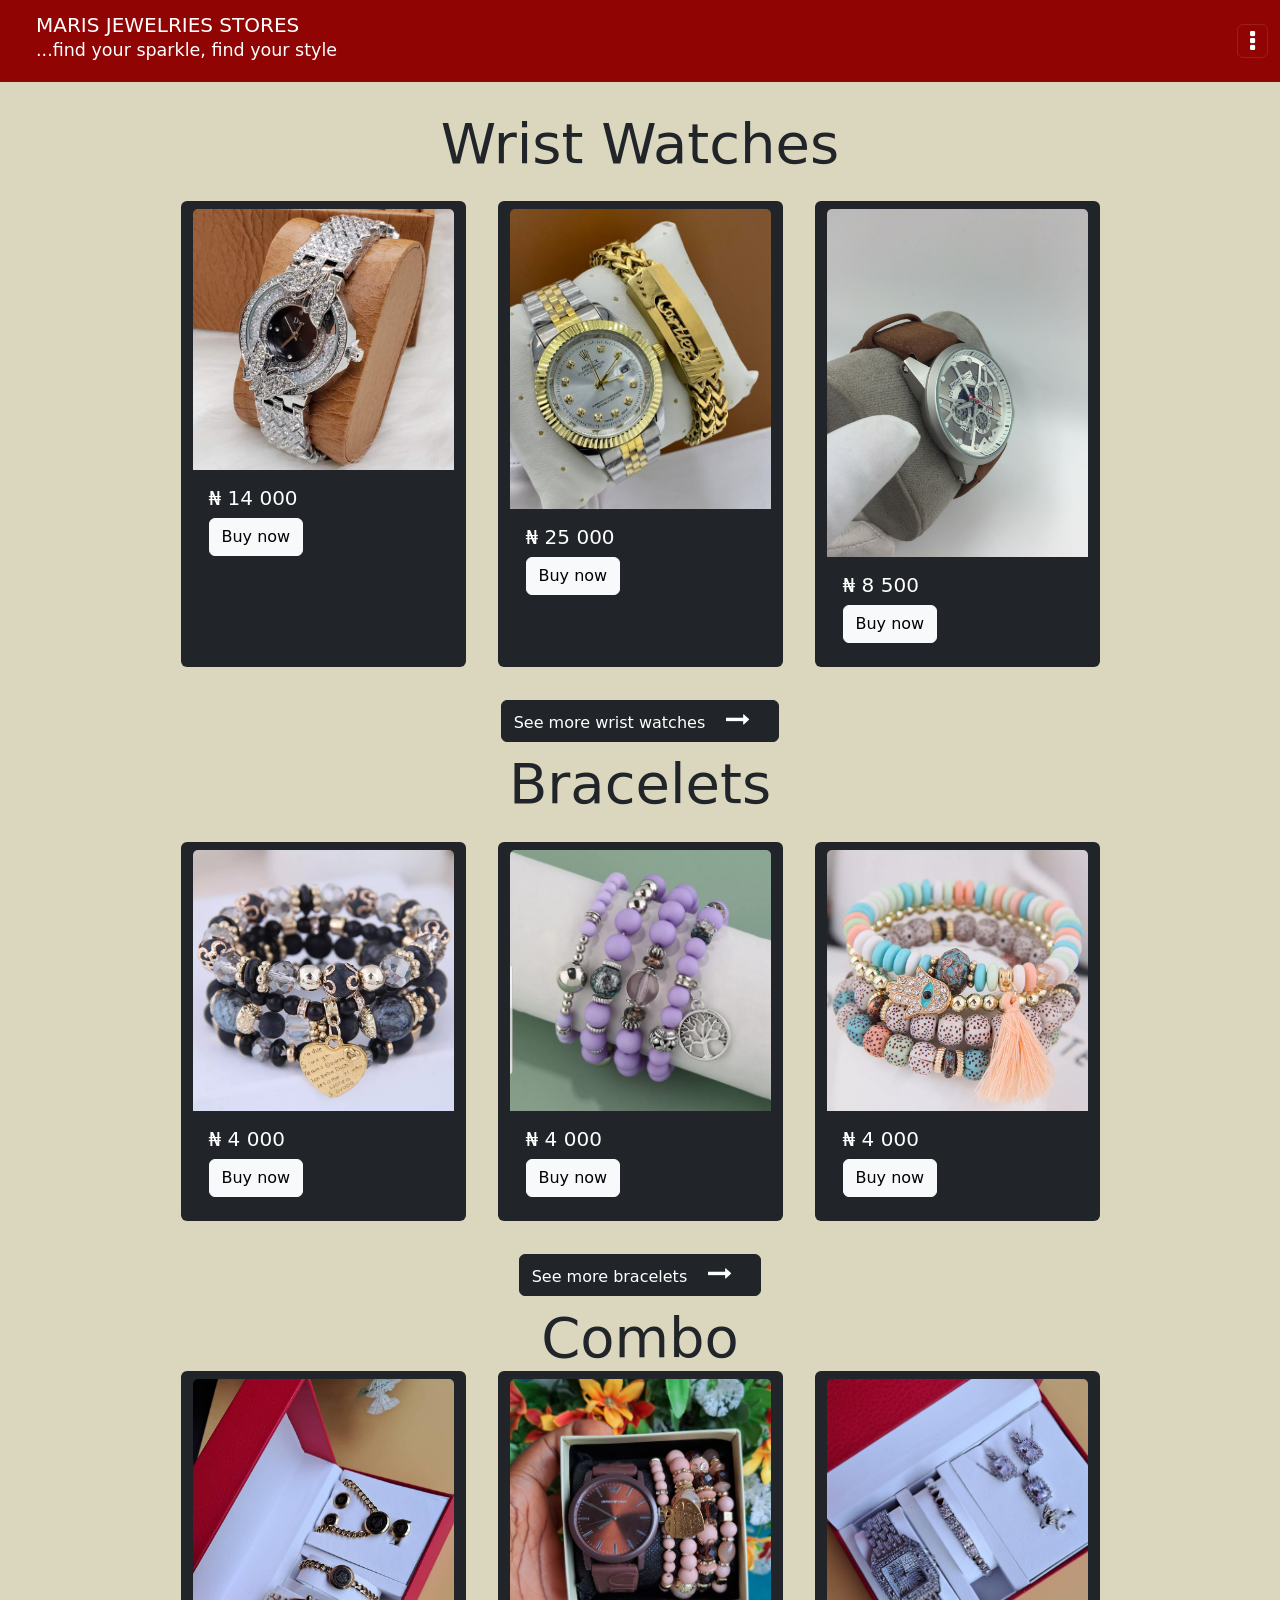
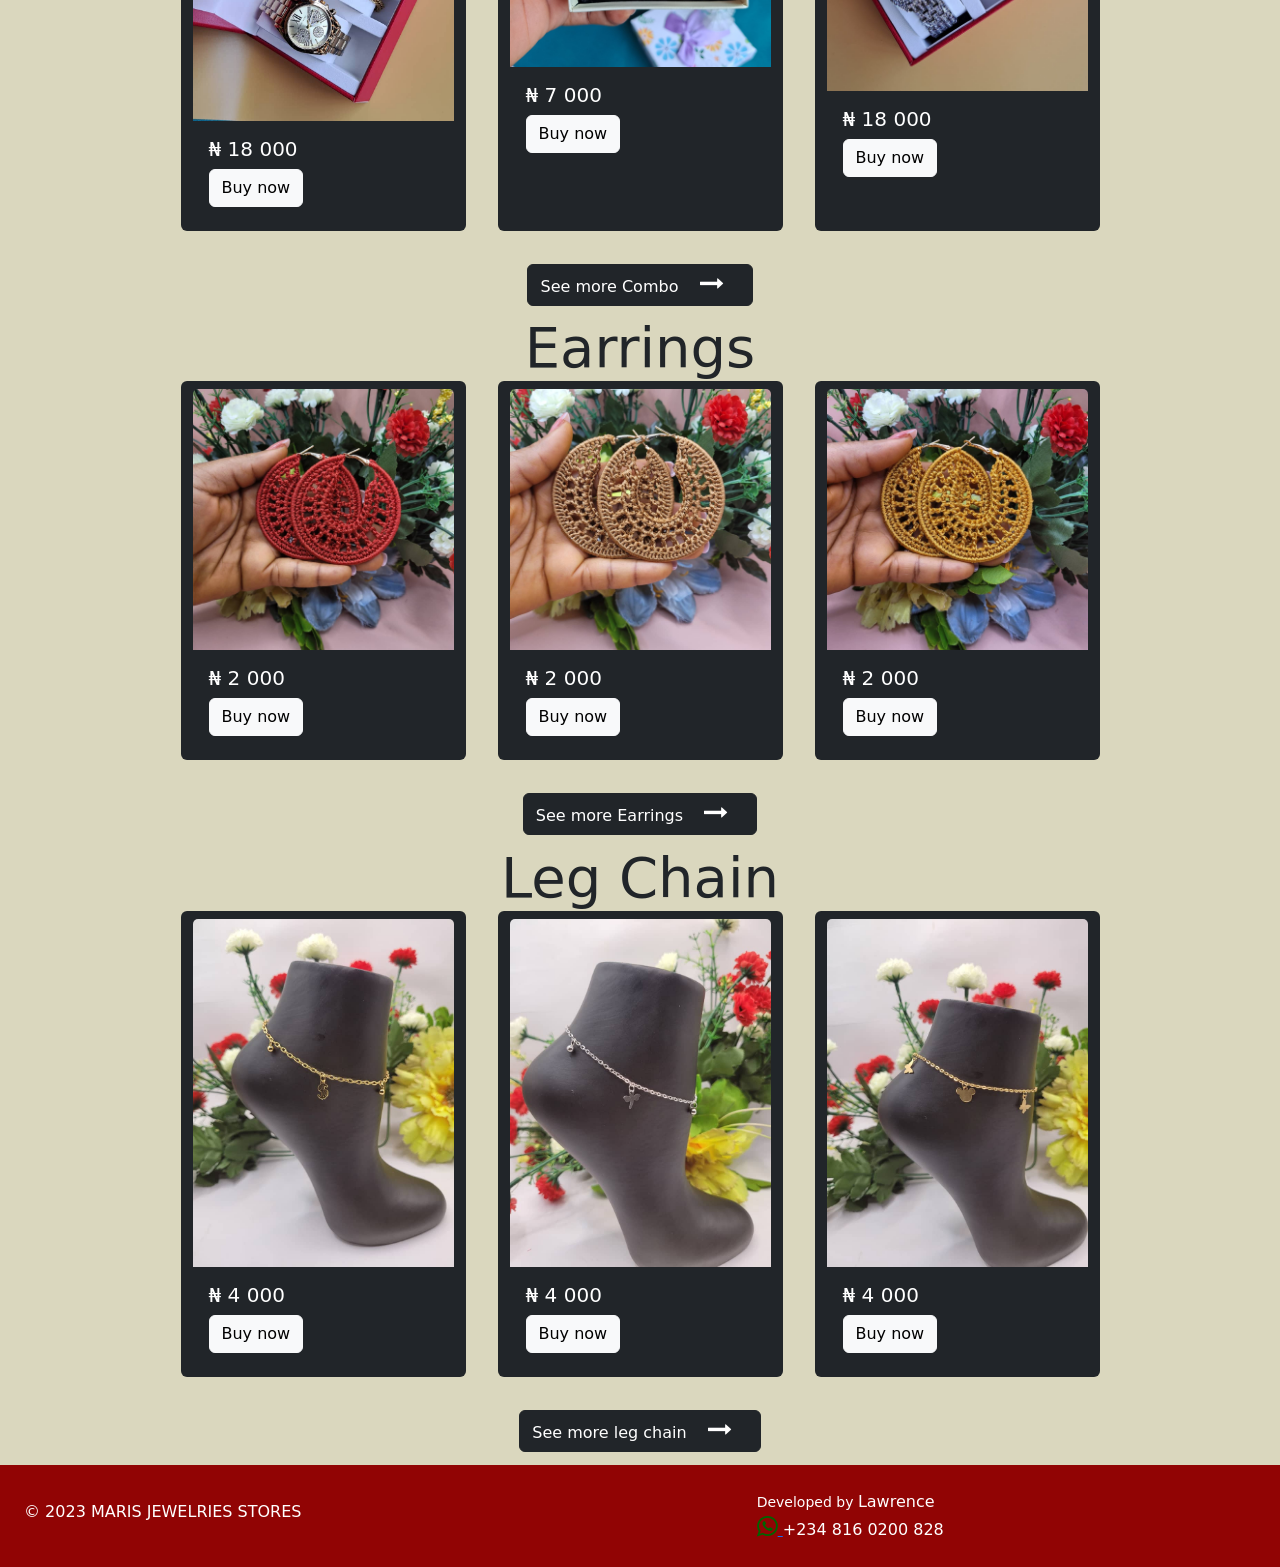
==== index.html @ eedc2226 "Add files via upload" ====
<!DOCTYPE html>
<html lang="en">
<head>
    <meta charset="UTF-8">
    <meta name="viewport" content="width=device-width, initial-scale=1.0">
    <title>Maris_Jewelries_Stores</title>
    <link rel="stylesheet" href="includes/css/style.css">
    <link rel="stylesheet" href="includes/css/bootstrap.css">
    <link rel="stylesheet" href="https://cdnjs.cloudflare.com/ajax/libs/font-awesome/4.7.0/css/font-awesome.min.css">
</head>
<body style="background-color: hsl(54, 28%, 80%)">
    <!-- header -->
    <nav class="navbar fixed-top navbar-dark " style="background-color: rgb(145, 4, 4);">
        <div class="container-fluid">
                    <a class="navbar-brand h3 mx-0 mx-lg-4" href="index.html" style="color: white;">
                        MARIS JEWELRIES STORES
                        <span class="small"><br>...find your sparkle, find your style</span>
                    </a>
                
                 
                    <button class="navbar-toggler" type="button" data-bs-toggle="offcanvas" data-bs-target="#offcanvasNavbar" aria-controls="offcanvasNavbar" aria-label="Toggle navigation">
                        <span><i class="fa fa-ellipsis-v" style="font-size:24px; color: white;"></i></span>
                      </button>
        
          <div class="offcanvas offcanvas-end fw-bold" tabindex="-1" id="offcanvasNavbar" aria-labelledby="offcanvasNavbarLabel" style="background-color: hsl(54, 28%, 80%); color: black;">
            <div class="offcanvas-header">
              <h5 class="offcanvas-title fw-bold" id="offcanvasNavbarLabel">Categories</h5>
              <button type="button" class="btn-close fw-bold" data-bs-dismiss="offcanvas" aria-label="Close"></button>
            </div>
            <div class="offcanvas-body">
              <ul class="navbar-nav justify-content-end flex-grow-1 pe-3">
                <li class="nav-item">
                  <a class="nav-link active text-dark fw-bold" aria-current="page" href="wrist_watches.html">Wrist Watch</a>
                </li>
                <li class="nav-item">
                  <a class="nav-link text-dark fw-bold" href="bracelets.html">Bracelets</a>
                </li>
                <li class="nav-item">
                    <a class="nav-link text-dark fw-bold" href="combo.html">Wrist Watch, Bracelet & Earring Combo</a>
                  </li>
                <li class="nav-item">
                    <a class="nav-link text-dark fw-bold" href="leg_chain.html">Leg Chain</a>
                  </li>
                  <li class="nav-item">
                    <a class="nav-link text-dark fw-bold" href="earrings.html">Earring</a>
                  </li>
              </ul>
            </div>
          </div>
        </div>
      </nav>

    <!-- nav with products displayed -->
    <div class="container justify-content-center" style="margin-top:110px;">
        <div class="display-4 text-center">Wrist Watches</div>
         <div class="row justify-content-center mt-4">
        <!-- first product -->
            <div class="card mb-3 col-6 col-md-3 border-0 text-bg-dark mx-3">
            <img src="pictures/wrist_watches/wristwatch22.jpg" class="card-img-top mt-2" alt="" id="product1"/>
            <div class="card-body">
                <h5 class="card-title">&#8358 <span id="price1">14 000</span> </h5>

                <p class="card-text">
                    <button class="btn btn-light h5" id="buy_now_btn1">Buy now</button>
                </p>
            </div>
            </div>
            <!-- second product -->
            <div class="card mb-3 col-6 col-md-3 border-0 text-bg-dark mx-3">
            <img src="pictures/wrist_watches/wristwatch4.jpg" class="card-img-top mt-2" alt="" title="" id="product2"/>
            <div class="card-body">
                <h5 class="card-title">&#8358 <span id="price2">25 000</span> </h5>

                <p class="card-text">
                    <button class="btn btn-light h5" id="buy_now_btn2">Buy now</button>
                </p>
            </div>
            </div>
            <!-- third product -->
            <div class="card mb-3 col-6 col-md-3 border-0 text-bg-dark mx-3">
            <img src="pictures/wrist_watches/wristwatch30.jpg" class="card-img-top mt-2" alt="" id="product3" />
            <div class="card-body">
                <h5 class="card-title">&#8358 <span id="price3">8 500</span> </h5>

                <p class="card-text">
                    <button class="btn btn-light h5" id="buy_now_btn3">Buy now</button>
                </p>
            </div>
            </div>
        </div>   
        <!-- see more button for wrist watches -->
        <div class="display-4 text-center">
            <button class="btn btn-dark" id="unisex_btn">
                <a href="wrist_watches.html" class="text-decoration-none text-white">See more wrist watches</a>
                <i class="fa fa-long-arrow-right mx-3" style="font-size:24px"></i>
            </button>
        </div>  
            <!-- bracelets -->
        <div class="display-4 text-center">Bracelets</div>
        <div class="row justify-content-center mt-4">
             <!-- fourth product -->
             <div class="card mb-3 col-6 col-md-3 border-0 text-bg-dark mx-3">
                <img src="pictures/bracelets/Bracelets4.jpg" class="card-img-top mt-2" alt="" id="product4"/>
                <div class="card-body">
                        <h5 class="card-title">&#8358 <span id="price4">4 000</span> </h5>

                        <p class="card-text">
                            <button class="btn btn-light h5" id="buy_now_btn4">Buy now</button>
                        </p>
                </div>
                </div>
                <!-- fifth product -->
                <div class="card mb-3 col-6 col-md-3 border-0 text-bg-dark mx-3">
                <img src="pictures/bracelets/Bracelets14.jpg" class="card-img-top mt-2" alt="" id="product5" />
                <div class="card-body">
                    <h5 class="card-title">&#8358 <span id="price5">4 000</span> </h5>

                    <p class="card-text">
                        <button class="btn btn-light h5" id="buy_now_btn5">Buy now</button>
                    </p>
                </div>
                </div>
                <!-- sixth product -->
                <div class="card mb-3 col-6 col-md-3 border-0 text-bg-dark mx-3">
                <img src="pictures/bracelets/Bracelets10.jpg" class="card-img-top mt-2" alt="" id="product6"/>
                <div class="card-body">
                    <h5 class="card-title">&#8358 <span id="price6">4 000</span> </h5>

                    <p class="card-text">
                        <button class="btn btn-light h5" id="buy_now_btn6">Buy now</button>
                    </p>
                </div>
            </div>
        </div>
        <!-- button for bracelets see more -->
        <div class="display-4 text-center">
            <button class="btn btn-dark" id="unisex_btn">
                <a href="bracelets.html" class="text-decoration-none text-white">See more bracelets</a>
                <i class="fa fa-long-arrow-right mx-3" style="font-size:24px"></i>
            </button>
        </div> 
        <!-- reviews -->
        <!-- <div class="display-6 text-center">What our customers are saying</div>
            <div class="card my-3 ms-5" style="max-width: 540px">
                <div class="row g-0">
                    <div class="col-5">
                        <img src="pictures/html-and-js.png" class="img-fluid rounded-start" alt="" />
                    </div>
                    <div class="col-6">
                        <div class="card-body">
                        <h5 class="card-title">Josh Best</h5>
                        <p class="card-text">
                            write review text here
                        </p>
                        <p class="card-text">
                            <small class="text-muted">Last updated 3 mins ago</small>
                        </p>
                        </div>
                    </div>
                </div>
            </div> -->
        <!-- second group of products -->
        <div class="display-4 text-center">Combo</div>
        <div class="row justify-content-center">
             <!-- 27 product -->
            <div class="card mb-3 col-6 col-md-3 border-0 text-bg-dark mx-3">
            <img src="pictures/combo/combo5.jpg" class="card-img-top mt-2" alt="" id="product27"/>
            <div class="card-body">
                <h5 class="card-title">&#8358 <span id="price27">18 000</span></h5>

                <p class="card-text">
                    <button class="btn btn-light h5" id="buy_now_btn27">Buy now</button>
                </p>
            </div>
            </div>
            
            <!-- 28 product -->
            <div class="card mb-3 col-6 col-md-3 border-0 text-bg-dark mx-3">
            <img src="pictures/combo/combo7.jpg" class="card-img-top mt-2" alt="" id="product28"/>
            <div class="card-body">
                <h5 class="card-title">&#8358 <span id="price28">7 000</span></h5>

                <p class="card-text">
                    <button class="btn btn-light h5" id="buy_now_btn28">Buy now</button>
                </p>
            </div>
            </div>
            <!-- 29 product -->
            <div class="card mb-3 col-6 col-md-3 border-0 text-bg-dark mx-3">
            <img src="pictures/combo/combo2.jpg" class="card-img-top mt-2" alt="" id="product29" />
            <div class="card-body">
                <h5 class="card-title">&#8358 <span id="price29">18 000</span></h5>

                <p class="card-text">
                    <button class="btn btn-light h5" id="buy_now_btn29">Buy now</button>
                </p>
            </div>
            </div>
        </div>
        <!-- button for Wrist Watch, Bracelets & Earring Combo see more -->
        <div class="display-4 text-center">
            <button class="btn btn-dark" id="unisex_btn">
                <a href="combo.html" class="text-decoration-none text-white">See more Combo</a>
                <i class="fa fa-long-arrow-right mx-3" style="font-size:24px"></i>
            </button>
        </div> 
        <!-- Earrings -->
        <div class="display-4 text-center">Earrings</div>
        <div class="row justify-content-center">
            <!-- 7 product -->
            <div class="card mb-3 col-6 col-md-3 border-0 text-bg-dark mx-3">
            <img src="pictures/earrings/earring1.jpg" class="card-img-top mt-2" alt="" id="product7"/>
            <div class="card-body">
                <h5 class="card-title">&#8358 <span id="price7">2 000</span></h5>

                <p class="card-text">
                    <button class="btn btn-light h5" id="buy_now_btn7">Buy now</button>
                </p>
            </div>
            </div>
            <!-- 8 product -->
            <div class="card mb-3 col-6 col-md-3 border-0 text-bg-dark mx-3">
            <img src="pictures/earrings/earring2.jpg" class="card-img-top mt-2" alt="" id="product8"/>
            <div class="card-body">
                <h5 class="card-title">&#8358 <span id="price8">2 000</span></h5>

                <p class="card-text">
                    <button class="btn btn-light h5" id="buy_now_btn8">Buy now</button>
                </p>
            </div>
            </div>
            <!-- 9 product -->
            <div class="card mb-3 col-6 col-md-3 border-0 text-bg-dark mx-3">
            <img src="pictures/earrings/earring3.jpg" class="card-img-top mt-2" alt="" id="product9"/>
            <div class="card-body">
                <h5 class="card-title">&#8358 <span id="price9">2 000</span></h5>

                <p class="card-text">
                    <button class="btn btn-light h5" id="buy_now_btn9">Buy now</button>
                </p>
            </div>
            </div>
        </div>
        <!-- button for earrings see more -->
        <div class="display-4 text-center">
            <button class="btn btn-dark">
                <a href="earrings.html" class="text-decoration-none text-white">See more Earrings</a>
                <i class="fa fa-long-arrow-right mx-3" style="font-size:24px"></i>
            </button>
        </div> 
                <!-- Leg Chains -->
                <div class="display-4 text-center">Leg Chain</div>
                <div class="row justify-content-center">
                    <!-- 10th product -->
                    <div class="card mb-3 col-6 col-md-3 border-0 text-bg-dark mx-3">
                    <img src="pictures/leg_chain/leg_chain.jpg" class="card-img-top mt-2" alt="" id="product10"/>
                    <div class="card-body">
                        <h5 class="card-title">&#8358 <span id="price10">4 000</span></h5>
        
                        <p class="card-text">
                            <button class="btn btn-light h5" id="buy_now_btn10">Buy now</button>
                        </p>
                    </div>
                    </div>
                    <!-- 11th product -->
                    <div class="card mb-3 col-6 col-md-3 border-0 text-bg-dark mx-3">
                    <img src="pictures/leg_chain/leg_chain1.jpg" class="card-img-top mt-2" alt="" id="product11"/>
                    <div class="card-body">
                        <h5 class="card-title">&#8358 <span id="price11">4 000</span></h5>
        
                        <p class="card-text">
                            <button class="btn btn-light h5" id="buy_now_btn11">Buy now</button>
                        </p>
                    </div>
                    </div>
                    <!-- 12th product -->
                    <div class="card mb-3 col-6 col-md-3 border-0 text-bg-dark mx-3">
                    <img src="pictures/leg_chain/leg_chain3.jpg" class="card-img-top mt-2" alt="" id="product12"/>
                    <div class="card-body">
                        <h5 class="card-title">&#8358 <span id="price12">4 000</span></h5>
        
                        <p class="card-text">
                            <button class="btn btn-light h5" id="buy_now_btn12">Buy now</button>
                        </p>
                    </div>
                    </div>
                </div>
                <!-- button for foot wears see more -->
                <div class="display-4 text-center">
                    <button class="btn btn-dark" id="unisex_btn">
                        <a href="leg_chain.html" class="text-decoration-none text-white">See more leg chain</a>
                        <i class="fa fa-long-arrow-right mx-3" style="font-size:24px"></i>
                    </button>
                </div> 
    </div>

    <!-- footer -->
    <div class="container-fluid py-3" style="background-color: rgb(145, 4, 4); color: white; border-top: 5px solid hsl(54, 28%, 80%);">
        <div class="row justify-content-center mx-0 align-items-center mb-0" style="height: 70px;">
            <div class="col-md-7 h6">
                <span>&#169</span> 2023 MARIS JEWELRIES STORES
            </div>
            <div class="col-md-5">
                <small>Developed by </small>Lawrence 
                <br>
                <a href="https://wa.me/message/XAWDVOCTCI7GM1" target="_blank">
                    <i class="fa fa-whatsapp" style="font-size:24px; color:darkgreen"> </i>
                </a>
                +234 816 0200 828
            </div>
        </div>
    </div>

    <script src="includes/js/script.js"></script>
    <script src="includes/js/script2.js"></script>
    <script src="includes/js/earring.js"></script>
    <script src="includes/js/leg_chain.js"></script>
    <script src="includes/js/bootstrap.bundle.js"></script>
</body>
</html>
---- includes/css/style.css ----
body{
    background-color: hsl(50, 82%, 9%);
}
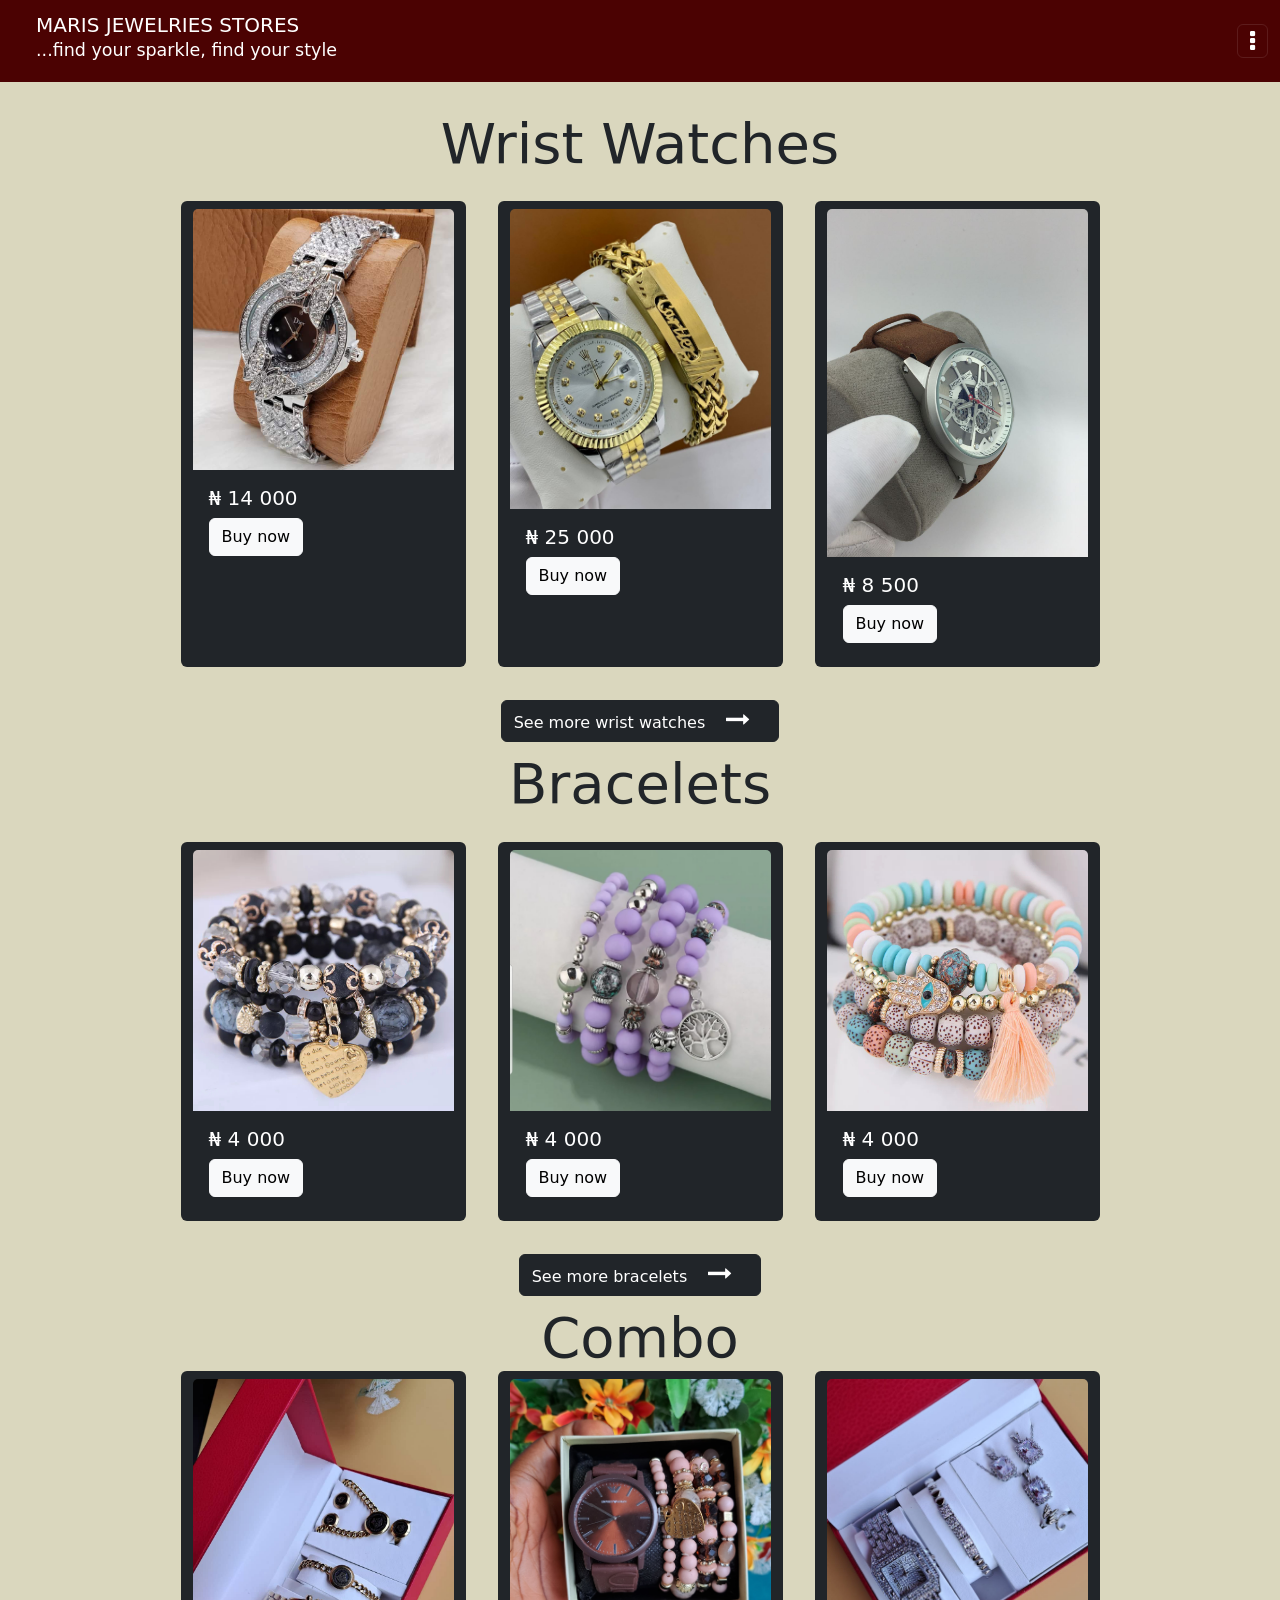
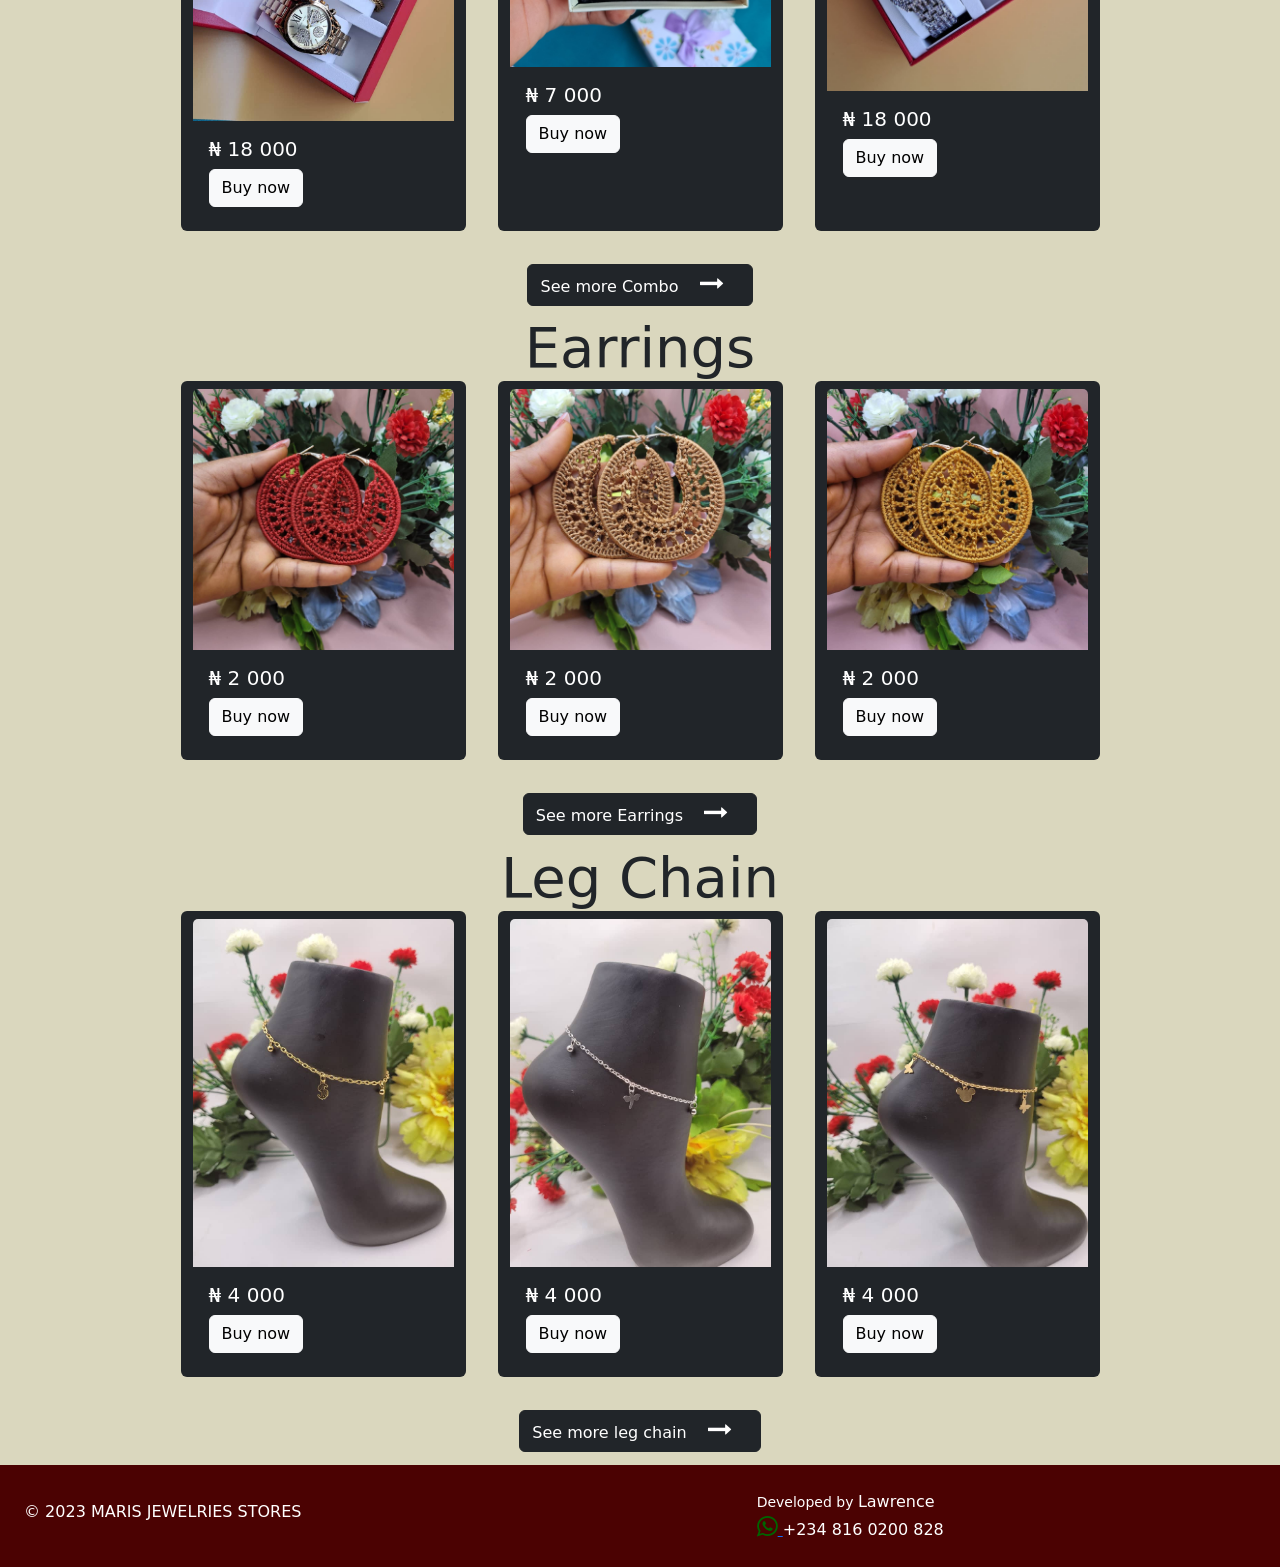
==== commit cddad077: "Add files via upload" ====
--- a/index.html
+++ b/index.html
@@ -10,7 +10,7 @@
 </head>
 <body style="background-color: hsl(54, 28%, 80%)">
     <!-- header -->
-    <nav class="navbar fixed-top navbar-dark " style="background-color: rgb(145, 4, 4);">
+    <nav class="navbar fixed-top navbar-dark " style="background-color: hsl(0, 95%, 15%);">
         <div class="container-fluid">
                     <a class="navbar-brand h3 mx-0 mx-lg-4" href="index.html" style="color: white;">
                         MARIS JEWELRIES STORES
@@ -36,13 +36,13 @@
                   <a class="nav-link text-dark fw-bold" href="bracelets.html">Bracelets</a>
                 </li>
                 <li class="nav-item">
-                    <a class="nav-link text-dark fw-bold" href="combo.html">Wrist Watch, Bracelet & Earring Combo</a>
+                    <a class="nav-link text-dark fw-bold" href="combo.html">Combo</a>
                   </li>
                 <li class="nav-item">
                     <a class="nav-link text-dark fw-bold" href="leg_chain.html">Leg Chain</a>
                   </li>
                   <li class="nav-item">
-                    <a class="nav-link text-dark fw-bold" href="earrings.html">Earring</a>
+                    <a class="nav-link text-dark fw-bold" href="earrings.html">Earrings</a>
                   </li>
               </ul>
             </div>
@@ -90,7 +90,7 @@
         </div>   
         <!-- see more button for wrist watches -->
         <div class="display-4 text-center">
-            <button class="btn btn-dark" id="unisex_btn">
+            <button class="btn btn-dark">
                 <a href="wrist_watches.html" class="text-decoration-none text-white">See more wrist watches</a>
                 <i class="fa fa-long-arrow-right mx-3" style="font-size:24px"></i>
             </button>
@@ -98,43 +98,43 @@
             <!-- bracelets -->
         <div class="display-4 text-center">Bracelets</div>
         <div class="row justify-content-center mt-4">
-             <!-- fourth product -->
+             <!-- 101st product -->
              <div class="card mb-3 col-6 col-md-3 border-0 text-bg-dark mx-3">
-                <img src="pictures/bracelets/Bracelets4.jpg" class="card-img-top mt-2" alt="" id="product4"/>
+                <img src="pictures/bracelets/Bracelets4.jpg" class="card-img-top mt-2" alt="" id="product101"/>
                 <div class="card-body">
-                        <h5 class="card-title">&#8358 <span id="price4">4 000</span> </h5>
-
-                        <p class="card-text">
-                            <button class="btn btn-light h5" id="buy_now_btn4">Buy now</button>
-                        </p>
-                </div>
-                </div>
-                <!-- fifth product -->
+                        <h5 class="card-title">&#8358 <span id="price101">4 000</span> </h5>
+
+                        <p class="card-text">
+                            <button class="btn btn-light h5" id="buy_now_btn101">Buy now</button>
+                        </p>
+                </div>
+                </div>
+                <!-- 102nd product -->
                 <div class="card mb-3 col-6 col-md-3 border-0 text-bg-dark mx-3">
-                <img src="pictures/bracelets/Bracelets14.jpg" class="card-img-top mt-2" alt="" id="product5" />
+                <img src="pictures/bracelets/Bracelets14.jpg" class="card-img-top mt-2" alt="" id="product102" />
                 <div class="card-body">
-                    <h5 class="card-title">&#8358 <span id="price5">4 000</span> </h5>
+                    <h5 class="card-title">&#8358 <span id="price102">4 000</span> </h5>
 
                     <p class="card-text">
-                        <button class="btn btn-light h5" id="buy_now_btn5">Buy now</button>
+                        <button class="btn btn-light h5" id="buy_now_btn102">Buy now</button>
                     </p>
                 </div>
                 </div>
-                <!-- sixth product -->
+                <!-- 103rd product -->
                 <div class="card mb-3 col-6 col-md-3 border-0 text-bg-dark mx-3">
-                <img src="pictures/bracelets/Bracelets10.jpg" class="card-img-top mt-2" alt="" id="product6"/>
+                <img src="pictures/bracelets/Bracelets10.jpg" class="card-img-top mt-2" alt="" id="product103"/>
                 <div class="card-body">
-                    <h5 class="card-title">&#8358 <span id="price6">4 000</span> </h5>
+                    <h5 class="card-title">&#8358 <span id="price103">4 000</span> </h5>
 
                     <p class="card-text">
-                        <button class="btn btn-light h5" id="buy_now_btn6">Buy now</button>
+                        <button class="btn btn-light h5" id="buy_now_btn103">Buy now</button>
                     </p>
                 </div>
             </div>
         </div>
         <!-- button for bracelets see more -->
         <div class="display-4 text-center">
-            <button class="btn btn-dark" id="unisex_btn">
+            <button class="btn btn-dark">
                 <a href="bracelets.html" class="text-decoration-none text-white">See more bracelets</a>
                 <i class="fa fa-long-arrow-right mx-3" style="font-size:24px"></i>
             </button>
@@ -162,37 +162,38 @@
         <!-- second group of products -->
         <div class="display-4 text-center">Combo</div>
         <div class="row justify-content-center">
-             <!-- 27 product -->
-            <div class="card mb-3 col-6 col-md-3 border-0 text-bg-dark mx-3">
-            <img src="pictures/combo/combo5.jpg" class="card-img-top mt-2" alt="" id="product27"/>
-            <div class="card-body">
-                <h5 class="card-title">&#8358 <span id="price27">18 000</span></h5>
-
-                <p class="card-text">
-                    <button class="btn btn-light h5" id="buy_now_btn27">Buy now</button>
+             <!-- 201 product -->
+            <div class="card mb-3 col-6 col-md-3 border-0 text-bg-dark mx-3">
+            <img src="pictures/combo/combo5.jpg" class="card-img-top mt-2" alt="" id="product201"/>
+            <div class="card-body">
+                <h5 class="card-title">&#8358 <span id="price201">18 000</span></h5>
+
+                <p class="card-text">
+                    <button class="btn btn-light h5" id="buy_now_btn201">Buy now</button>
                 </p>
             </div>
             </div>
             
-            <!-- 28 product -->
-            <div class="card mb-3 col-6 col-md-3 border-0 text-bg-dark mx-3">
-            <img src="pictures/combo/combo7.jpg" class="card-img-top mt-2" alt="" id="product28"/>
-            <div class="card-body">
-                <h5 class="card-title">&#8358 <span id="price28">7 000</span></h5>
-
-                <p class="card-text">
-                    <button class="btn btn-light h5" id="buy_now_btn28">Buy now</button>
-                </p>
-            </div>
-            </div>
-            <!-- 29 product -->
-            <div class="card mb-3 col-6 col-md-3 border-0 text-bg-dark mx-3">
-            <img src="pictures/combo/combo2.jpg" class="card-img-top mt-2" alt="" id="product29" />
-            <div class="card-body">
-                <h5 class="card-title">&#8358 <span id="price29">18 000</span></h5>
-
-                <p class="card-text">
-                    <button class="btn btn-light h5" id="buy_now_btn29">Buy now</button>
+            <!-- 202
+                 product -->
+            <div class="card mb-3 col-6 col-md-3 border-0 text-bg-dark mx-3">
+            <img src="pictures/combo/combo7.jpg" class="card-img-top mt-2" alt="" id="product202"/>
+            <div class="card-body">
+                <h5 class="card-title">&#8358 <span id="price202">7 000</span></h5>
+
+                <p class="card-text">
+                    <button class="btn btn-light h5" id="buy_now_btn202">Buy now</button>
+                </p>
+            </div>
+            </div>
+            <!-- 203 product -->
+            <div class="card mb-3 col-6 col-md-3 border-0 text-bg-dark mx-3">
+            <img src="pictures/combo/combo2.jpg" class="card-img-top mt-2" alt="" id="product203" />
+            <div class="card-body">
+                <h5 class="card-title">&#8358 <span id="price203">18 000</span></h5>
+
+                <p class="card-text">
+                    <button class="btn btn-light h5" id="buy_now_btn203">Buy now</button>
                 </p>
             </div>
             </div>
@@ -207,36 +208,36 @@
         <!-- Earrings -->
         <div class="display-4 text-center">Earrings</div>
         <div class="row justify-content-center">
-            <!-- 7 product -->
-            <div class="card mb-3 col-6 col-md-3 border-0 text-bg-dark mx-3">
-            <img src="pictures/earrings/earring1.jpg" class="card-img-top mt-2" alt="" id="product7"/>
-            <div class="card-body">
-                <h5 class="card-title">&#8358 <span id="price7">2 000</span></h5>
-
-                <p class="card-text">
-                    <button class="btn btn-light h5" id="buy_now_btn7">Buy now</button>
-                </p>
-            </div>
-            </div>
-            <!-- 8 product -->
-            <div class="card mb-3 col-6 col-md-3 border-0 text-bg-dark mx-3">
-            <img src="pictures/earrings/earring2.jpg" class="card-img-top mt-2" alt="" id="product8"/>
-            <div class="card-body">
-                <h5 class="card-title">&#8358 <span id="price8">2 000</span></h5>
-
-                <p class="card-text">
-                    <button class="btn btn-light h5" id="buy_now_btn8">Buy now</button>
-                </p>
-            </div>
-            </div>
-            <!-- 9 product -->
-            <div class="card mb-3 col-6 col-md-3 border-0 text-bg-dark mx-3">
-            <img src="pictures/earrings/earring3.jpg" class="card-img-top mt-2" alt="" id="product9"/>
-            <div class="card-body">
-                <h5 class="card-title">&#8358 <span id="price9">2 000</span></h5>
-
-                <p class="card-text">
-                    <button class="btn btn-light h5" id="buy_now_btn9">Buy now</button>
+            <!-- 301 product -->
+            <div class="card mb-3 col-6 col-md-3 border-0 text-bg-dark mx-3">
+            <img src="pictures/earrings/earring1.jpg" class="card-img-top mt-2" alt="" id="product301"/>
+            <div class="card-body">
+                <h5 class="card-title">&#8358 <span id="price301">2 000</span></h5>
+
+                <p class="card-text">
+                    <button class="btn btn-light h5" id="buy_now_btn301">Buy now</button>
+                </p>
+            </div>
+            </div>
+            <!-- 302 product -->
+            <div class="card mb-3 col-6 col-md-3 border-0 text-bg-dark mx-3">
+            <img src="pictures/earrings/earring2.jpg" class="card-img-top mt-2" alt="" id="product302"/>
+            <div class="card-body">
+                <h5 class="card-title">&#8358 <span id="price302">2 000</span></h5>
+
+                <p class="card-text">
+                    <button class="btn btn-light h5" id="buy_now_btn302">Buy now</button>
+                </p>
+            </div>
+            </div>
+            <!-- 303 product -->
+            <div class="card mb-3 col-6 col-md-3 border-0 text-bg-dark mx-3">
+            <img src="pictures/earrings/earring3.jpg" class="card-img-top mt-2" alt="" id="product303"/>
+            <div class="card-body">
+                <h5 class="card-title">&#8358 <span id="price303">2 000</span></h5>
+
+                <p class="card-text">
+                    <button class="btn btn-light h5" id="buy_now_btn303">Buy now</button>
                 </p>
             </div>
             </div>
@@ -251,43 +252,43 @@
                 <!-- Leg Chains -->
                 <div class="display-4 text-center">Leg Chain</div>
                 <div class="row justify-content-center">
-                    <!-- 10th product -->
+                    <!-- 401th product -->
                     <div class="card mb-3 col-6 col-md-3 border-0 text-bg-dark mx-3">
-                    <img src="pictures/leg_chain/leg_chain.jpg" class="card-img-top mt-2" alt="" id="product10"/>
+                    <img src="pictures/leg_chain/leg_chain.jpg" class="card-img-top mt-2" alt="" id="product401"/>
                     <div class="card-body">
-                        <h5 class="card-title">&#8358 <span id="price10">4 000</span></h5>
+                        <h5 class="card-title">&#8358 <span id="price401">4 000</span></h5>
         
                         <p class="card-text">
-                            <button class="btn btn-light h5" id="buy_now_btn10">Buy now</button>
-                        </p>
-                    </div>
-                    </div>
-                    <!-- 11th product -->
+                            <button class="btn btn-light h5" id="buy_now_btn401">Buy now</button>
+                        </p>
+                    </div>
+                    </div>
+                    <!-- 402th product -->
                     <div class="card mb-3 col-6 col-md-3 border-0 text-bg-dark mx-3">
-                    <img src="pictures/leg_chain/leg_chain1.jpg" class="card-img-top mt-2" alt="" id="product11"/>
+                    <img src="pictures/leg_chain/leg_chain1.jpg" class="card-img-top mt-2" alt="" id="product402"/>
                     <div class="card-body">
-                        <h5 class="card-title">&#8358 <span id="price11">4 000</span></h5>
+                        <h5 class="card-title">&#8358 <span id="price402">4 000</span></h5>
         
                         <p class="card-text">
-                            <button class="btn btn-light h5" id="buy_now_btn11">Buy now</button>
-                        </p>
-                    </div>
-                    </div>
-                    <!-- 12th product -->
+                            <button class="btn btn-light h5" id="buy_now_btn402">Buy now</button>
+                        </p>
+                    </div>
+                    </div>
+                    <!-- 403th product -->
                     <div class="card mb-3 col-6 col-md-3 border-0 text-bg-dark mx-3">
-                    <img src="pictures/leg_chain/leg_chain3.jpg" class="card-img-top mt-2" alt="" id="product12"/>
+                    <img src="pictures/leg_chain/leg_chain3.jpg" class="card-img-top mt-2" alt="" id="product403"/>
                     <div class="card-body">
-                        <h5 class="card-title">&#8358 <span id="price12">4 000</span></h5>
+                        <h5 class="card-title">&#8358 <span id="price403">4 000</span></h5>
         
                         <p class="card-text">
-                            <button class="btn btn-light h5" id="buy_now_btn12">Buy now</button>
+                            <button class="btn btn-light h5" id="buy_now_btn403">Buy now</button>
                         </p>
                     </div>
                     </div>
                 </div>
                 <!-- button for foot wears see more -->
                 <div class="display-4 text-center">
-                    <button class="btn btn-dark" id="unisex_btn">
+                    <button class="btn btn-dark">
                         <a href="leg_chain.html" class="text-decoration-none text-white">See more leg chain</a>
                         <i class="fa fa-long-arrow-right mx-3" style="font-size:24px"></i>
                     </button>
@@ -295,7 +296,7 @@
     </div>
 
     <!-- footer -->
-    <div class="container-fluid py-3" style="background-color: rgb(145, 4, 4); color: white; border-top: 5px solid hsl(54, 28%, 80%);">
+    <div class="container-fluid py-3" style="background-color: hsl(0, 95%, 15%); color: white; border-top: 5px solid hsl(54, 28%, 80%);">
         <div class="row justify-content-center mx-0 align-items-center mb-0" style="height: 70px;">
             <div class="col-md-7 h6">
                 <span>&#169</span> 2023 MARIS JEWELRIES STORES
@@ -311,8 +312,9 @@
         </div>
     </div>
 
-    <script src="includes/js/script.js"></script>
-    <script src="includes/js/script2.js"></script>
+    <script src="includes/js/wrist_watches.js"></script>
+    <script src="includes/js/bracelets.js"></script>
+    <script src="includes/js/combo.js"></script>
     <script src="includes/js/earring.js"></script>
     <script src="includes/js/leg_chain.js"></script>
     <script src="includes/js/bootstrap.bundle.js"></script>
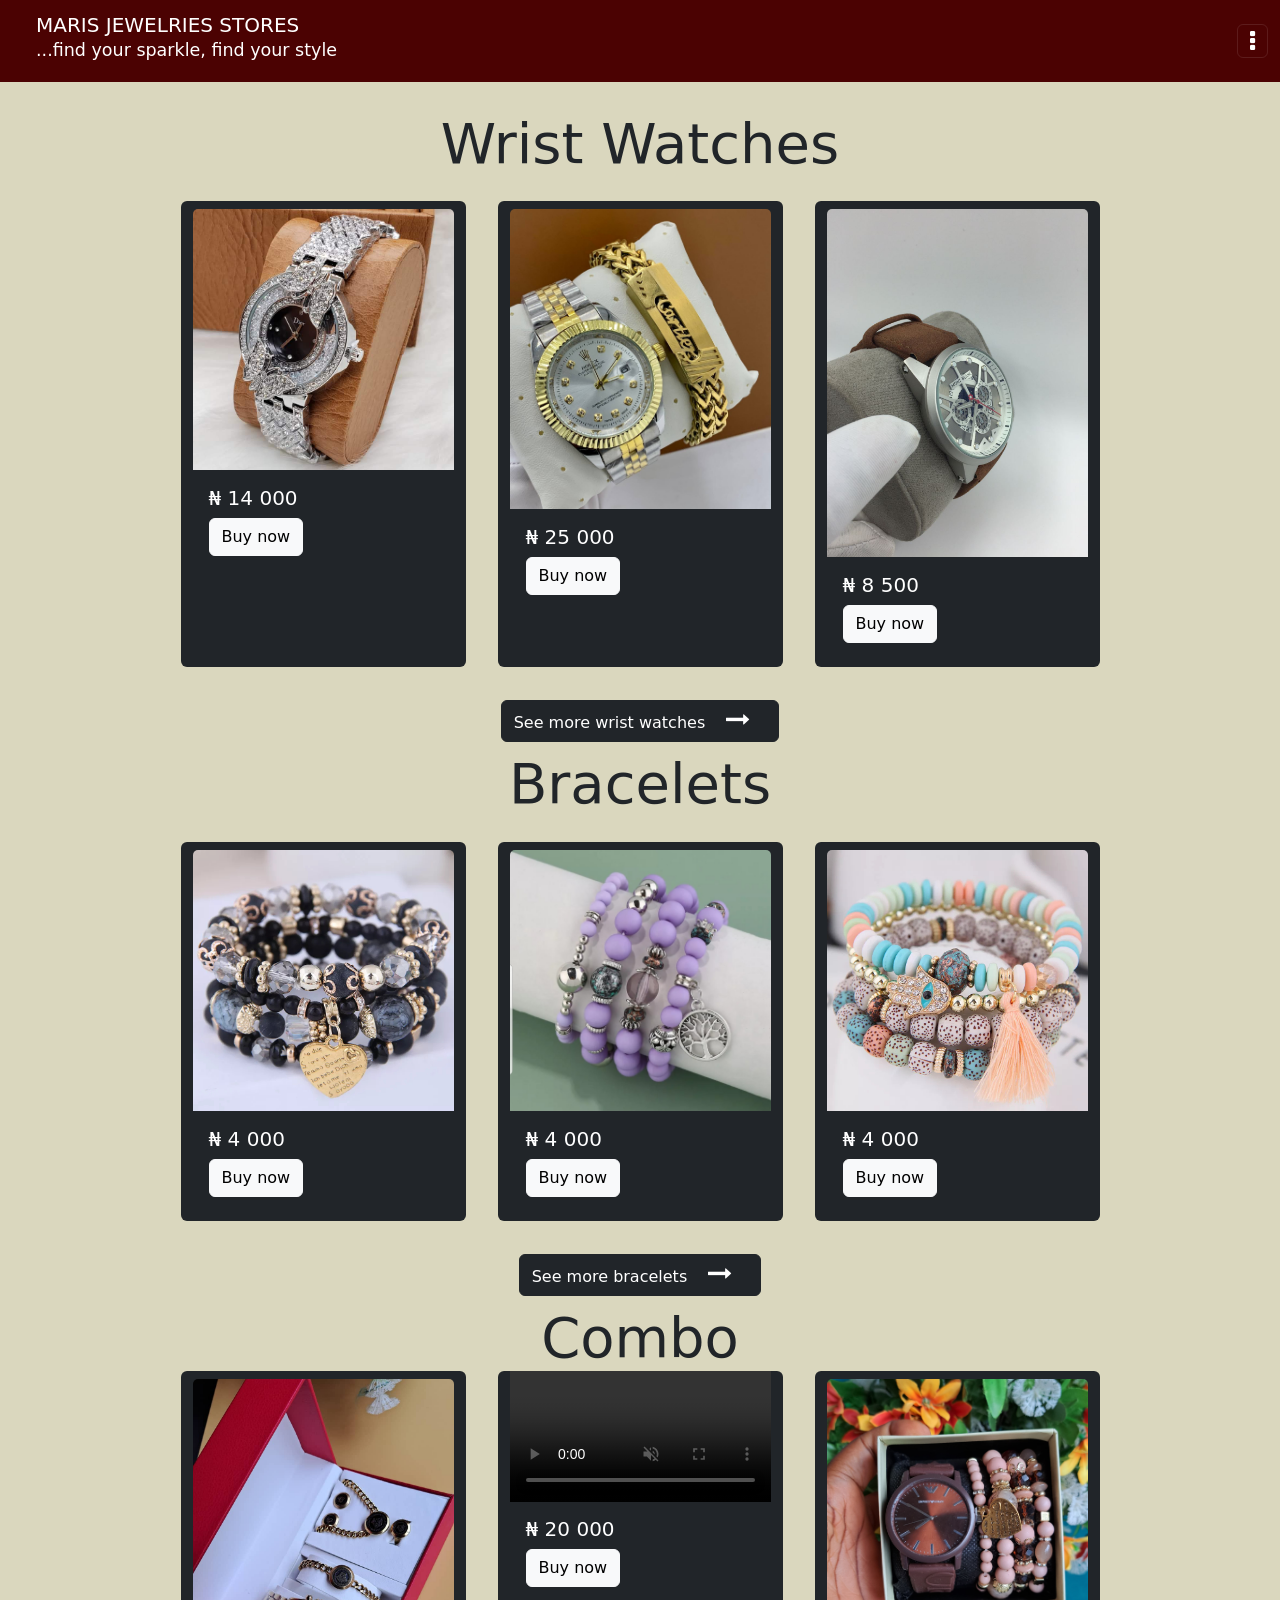
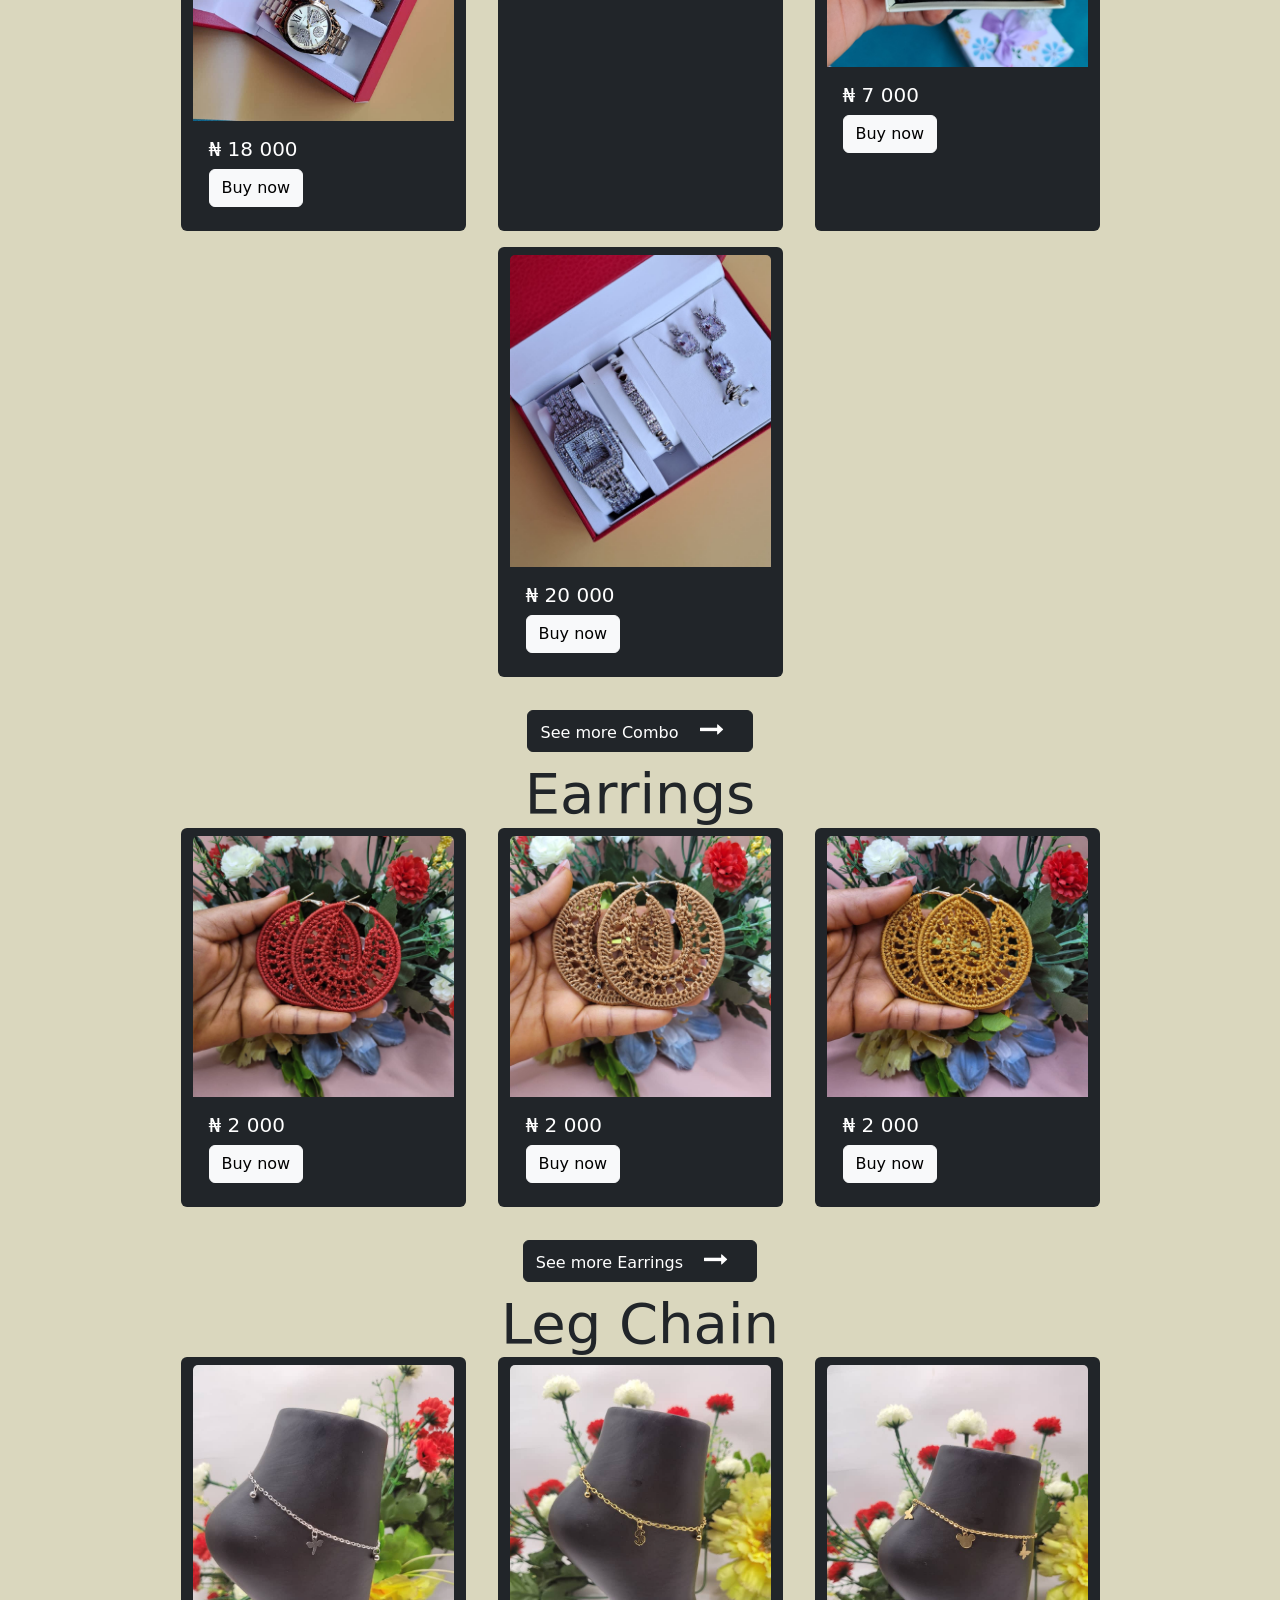
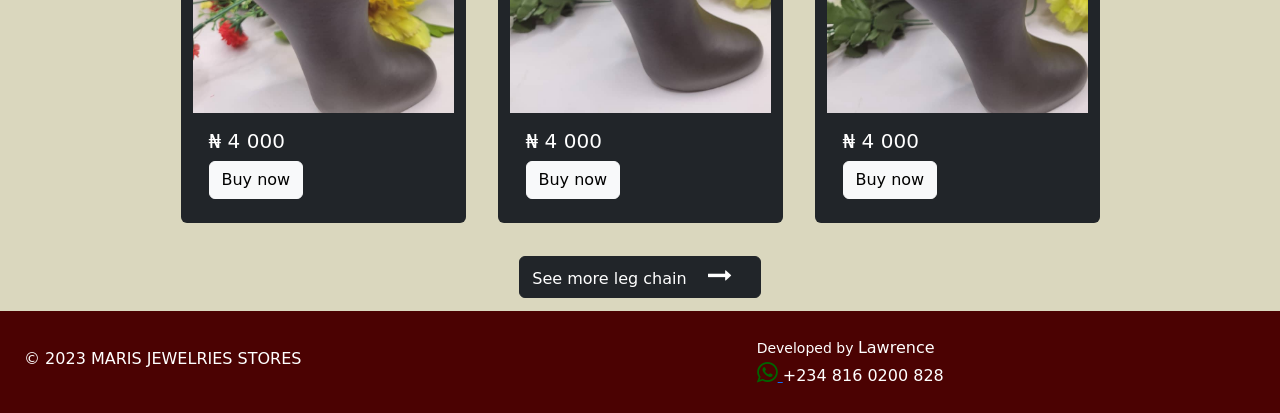
==== commit 532b2b3d: "Add files via upload" ====
--- a/index.html
+++ b/index.html
@@ -174,8 +174,20 @@
             </div>
             </div>
             
-            <!-- 202
-                 product -->
+              <!-- 204 product -->
+            <div class="card mb-3 col-6 col-md-3 border-0 text-bg-dark mx-3">
+            <video controls autoplay muted>
+                <source src="pictures/combo/combo_video.mp4" class="card-img-top mt-2" id="product204">
+            </video>
+            <div class="card-body">
+                <h5 class="card-title">&#8358 <span id="price204">20 000</span></h5>
+
+                <p class="card-text">
+                    <button class="btn btn-light h5" id="buy_now_btn204">Buy now</button>
+                </p>
+            </div>
+            </div>
+            <!-- 202 product -->
             <div class="card mb-3 col-6 col-md-3 border-0 text-bg-dark mx-3">
             <img src="pictures/combo/combo7.jpg" class="card-img-top mt-2" alt="" id="product202"/>
             <div class="card-body">
@@ -190,7 +202,7 @@
             <div class="card mb-3 col-6 col-md-3 border-0 text-bg-dark mx-3">
             <img src="pictures/combo/combo2.jpg" class="card-img-top mt-2" alt="" id="product203" />
             <div class="card-body">
-                <h5 class="card-title">&#8358 <span id="price203">18 000</span></h5>
+                <h5 class="card-title">&#8358 <span id="price203">20 000</span></h5>
 
                 <p class="card-text">
                     <button class="btn btn-light h5" id="buy_now_btn203">Buy now</button>
@@ -254,7 +266,7 @@
                 <div class="row justify-content-center">
                     <!-- 401th product -->
                     <div class="card mb-3 col-6 col-md-3 border-0 text-bg-dark mx-3">
-                    <img src="pictures/leg_chain/leg_chain.jpg" class="card-img-top mt-2" alt="" id="product401"/>
+                    <img src="pictures/leg_chain/leg_chain1.jpg" class="card-img-top mt-2" alt="" id="product401"/>
                     <div class="card-body">
                         <h5 class="card-title">&#8358 <span id="price401">4 000</span></h5>
         
@@ -265,7 +277,7 @@
                     </div>
                     <!-- 402th product -->
                     <div class="card mb-3 col-6 col-md-3 border-0 text-bg-dark mx-3">
-                    <img src="pictures/leg_chain/leg_chain1.jpg" class="card-img-top mt-2" alt="" id="product402"/>
+                    <img src="pictures/leg_chain/leg_chain2.jpg" class="card-img-top mt-2" alt="" id="product402"/>
                     <div class="card-body">
                         <h5 class="card-title">&#8358 <span id="price402">4 000</span></h5>
         
